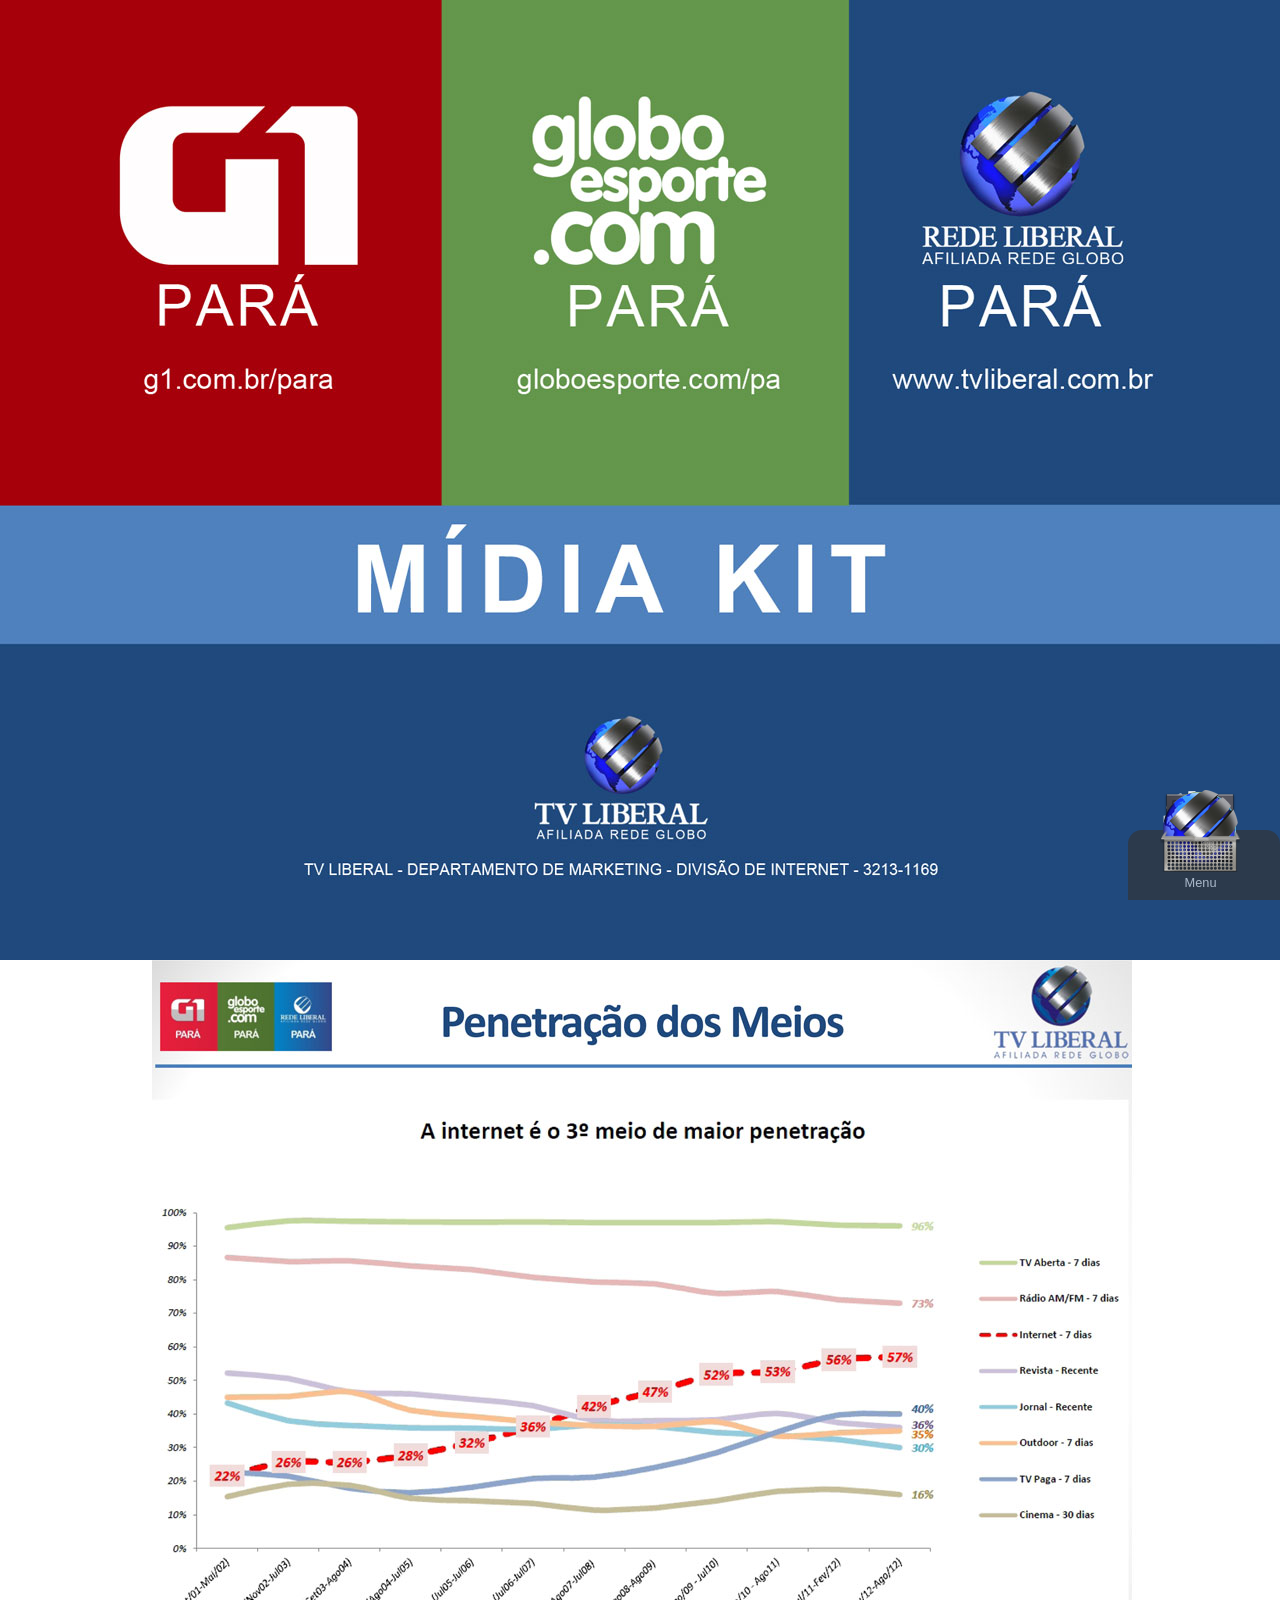
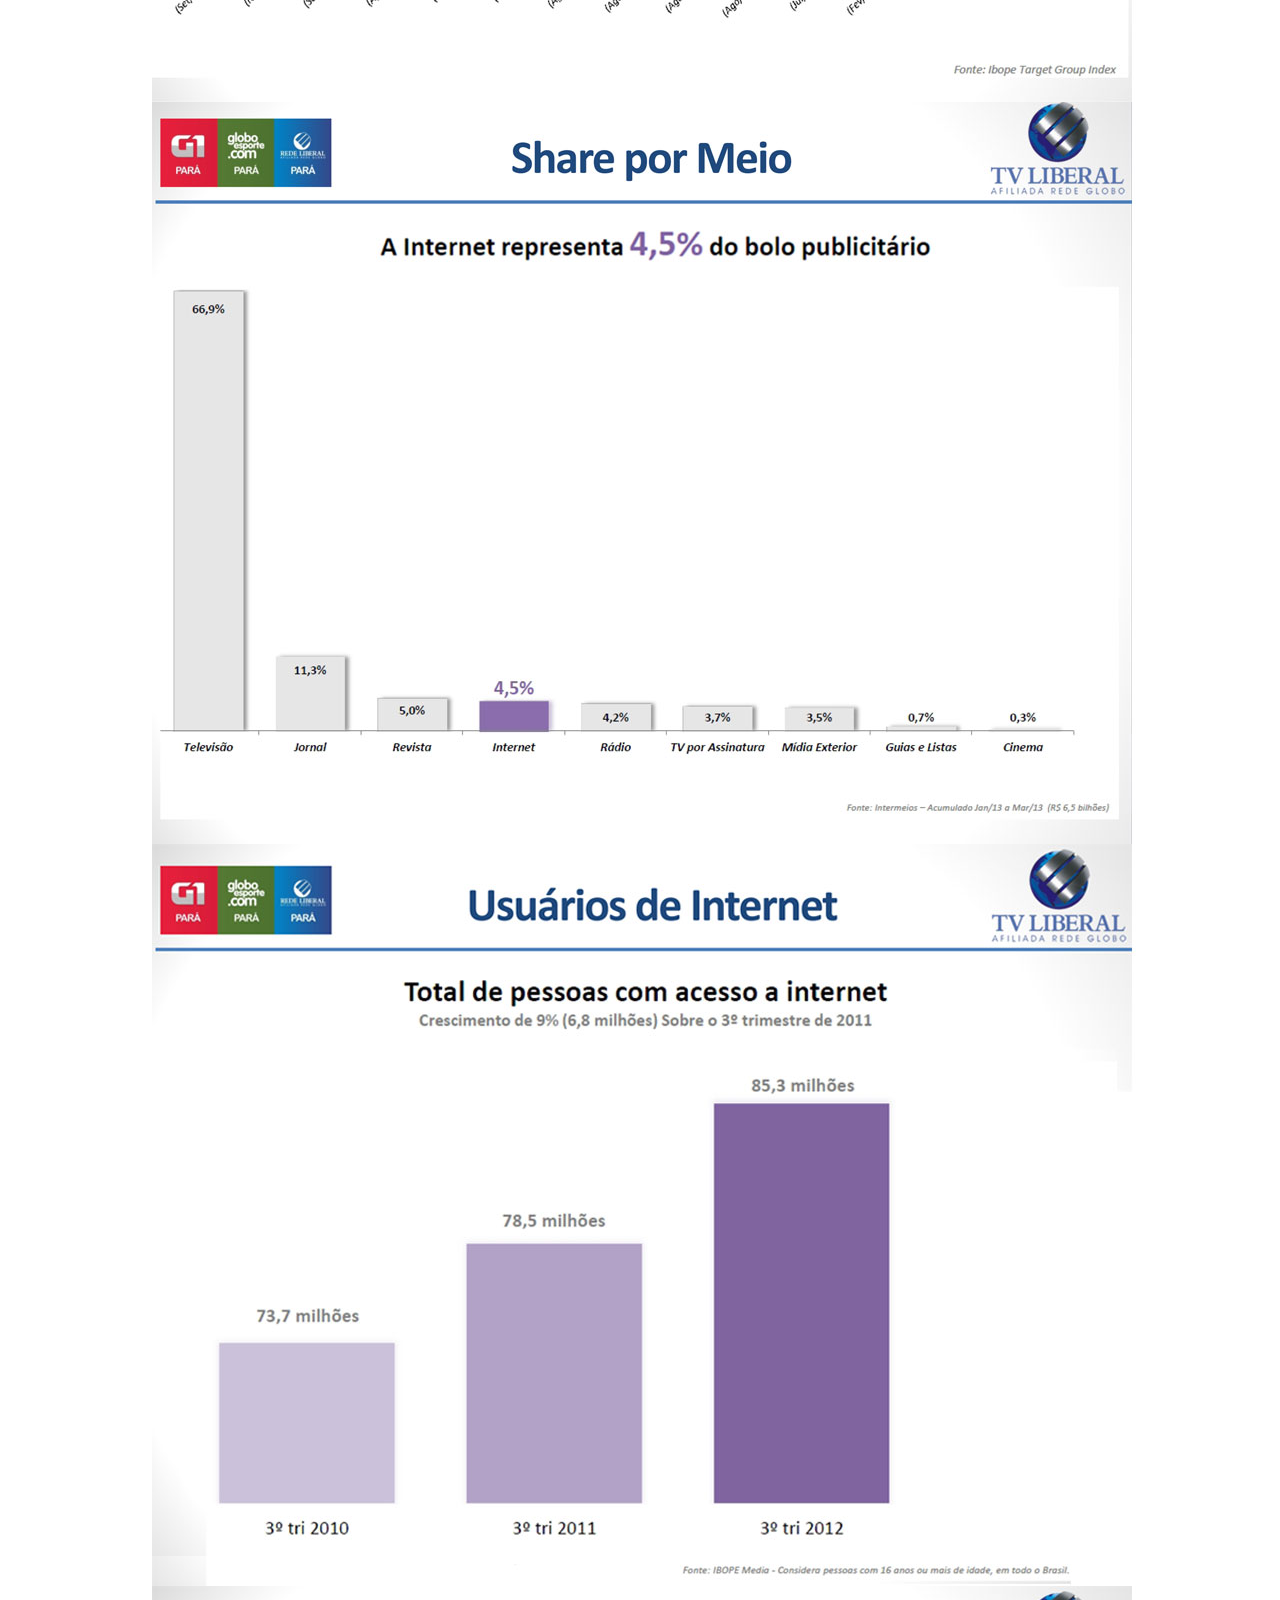
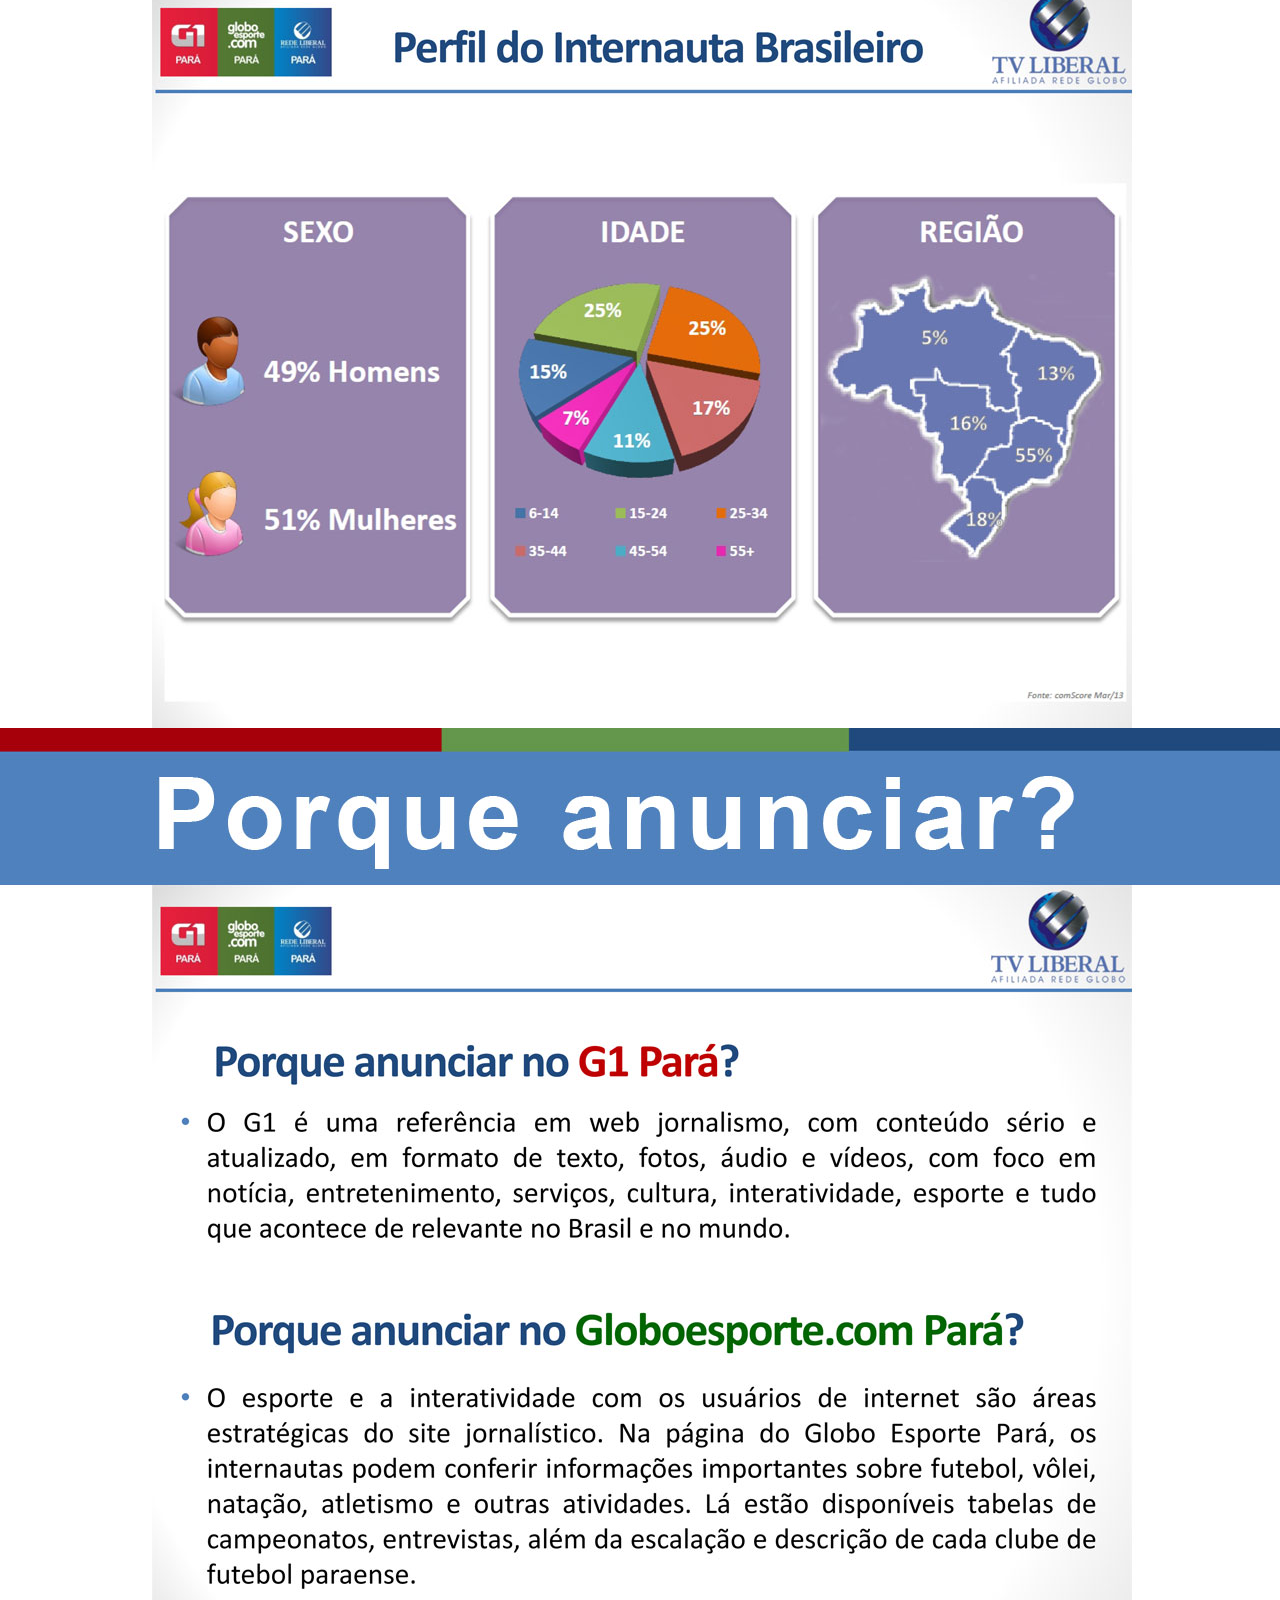
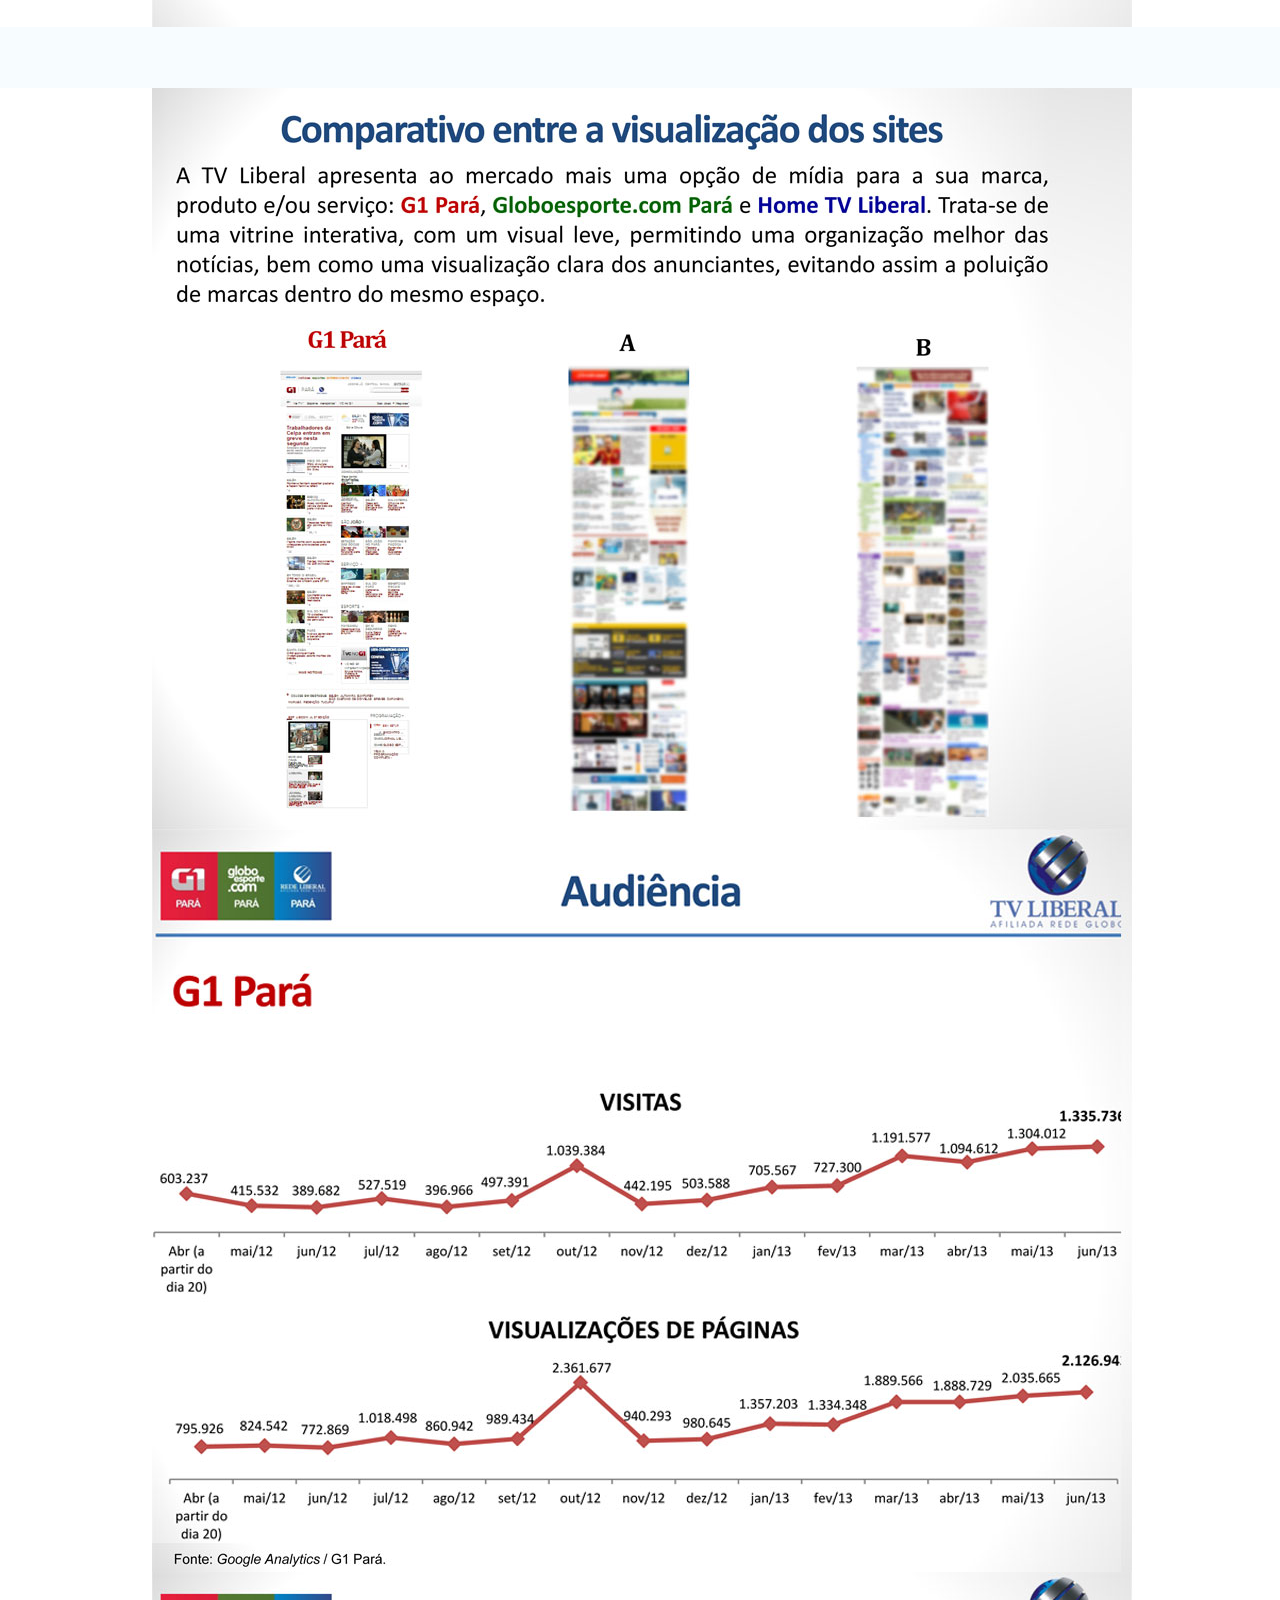
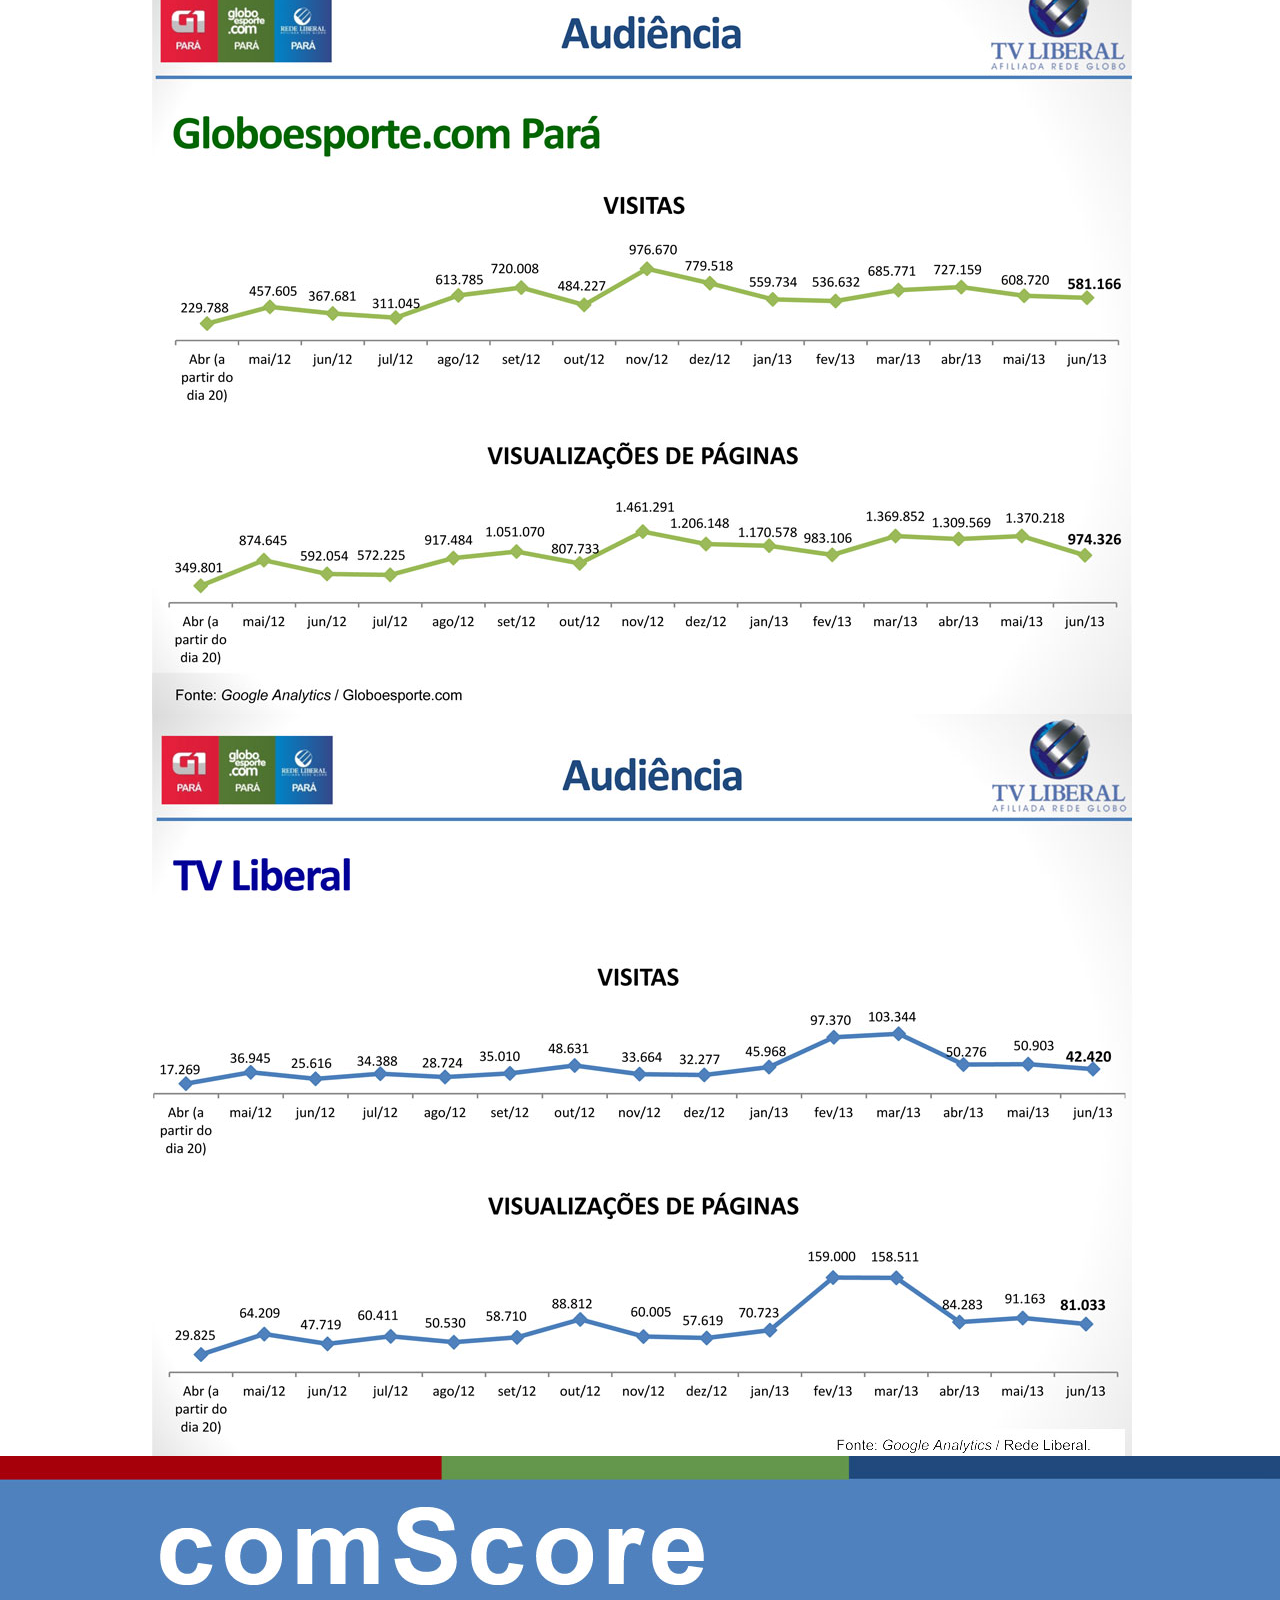
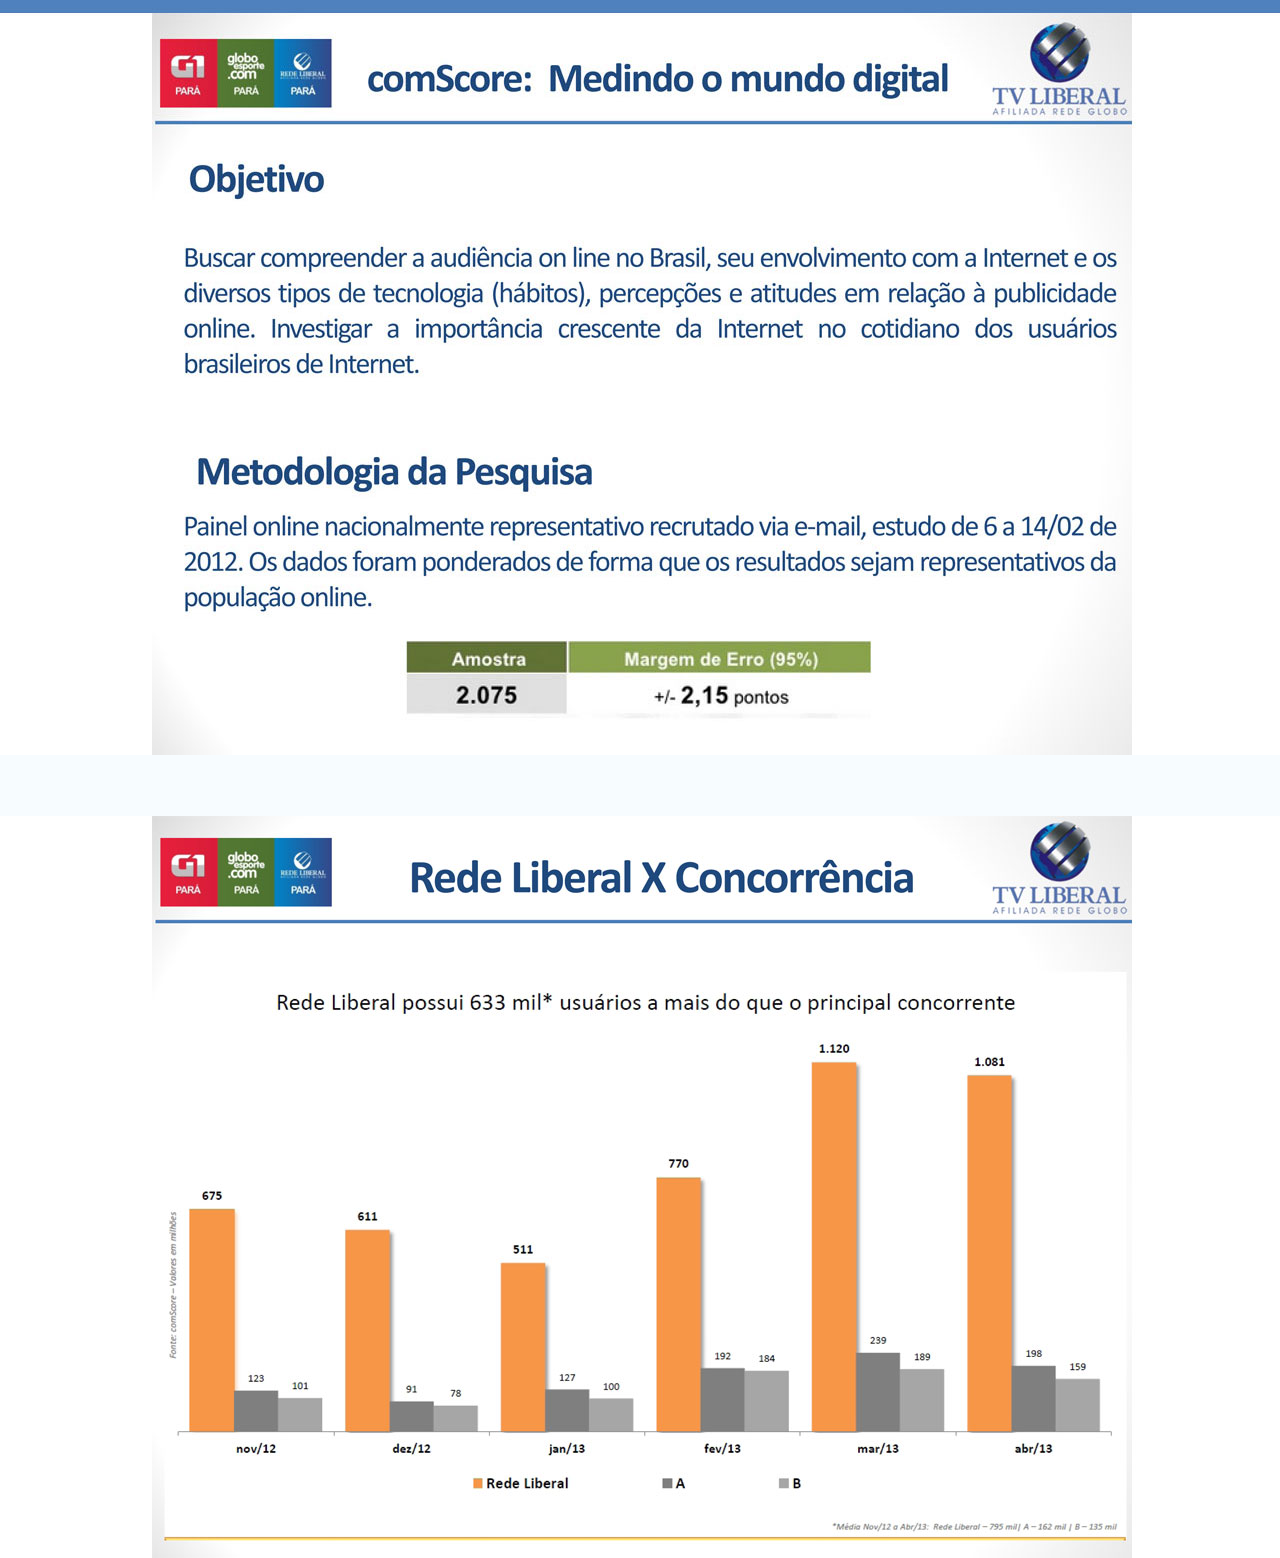
==== index.html @ bd5b9f59 "arquivos do mídia" ====
<!DOCTYPE HTML>
<html lang="pt-br">
<head>
	<meta charset="UTF-8">
	<link rel="stylesheet" type="text/css" href="style.css">
    <link rel="stylesheet" type="text/css" href="menu.css">
	<title>Mídia Kit-G1/Pará</title>
<noscript>
		<style type="text/css">
			#dock { top: -32px; }
			a.dock-item { position: relative; float: left; margin-right: 10px; }
			.dock-item span { display: block; }
			.stack { top: 0; }
			.stack ul li { position: relative; }
		</style>
	</noscript>
</head>
<body>
<nav>
<div id="stacksNav">Menu</div>
	
	<!-- BEGIN STACK ============================================================ -->
	<div class="stack">
		<img src="img/stacks/stack.png" alt="stack"/>
		<ul id="stack">
			<li><a href=""><span>Especificações</span><img src="img/stacks/roda.png" alt="Aperature" /></a></li>
			<li><a href="all-examples.html"><span>Valores</span><img src="img/stacks/preco.png" alt="Photoshop" /></a></li>
			<li><a href="example3.html"><span>Formatos</span><img src="img/stacks/formatos.png" alt="Safari" /></a></li>
			<li><a href="#comscore"><span>comScore.</span><img src="img/stacks/comscore.png" alt="Coda" /></a></li>
			<li><a href="#anunciar"><span>Porque_anunciar?</span><img src="img/stacks/pq.png" alt="Finder" /></a></li>	
            <li><a href="#home"><span>Apresentação</span><img src="img/stacks/home.png" alt="Finder" /></a></li>	
		</ul>
	</div><!-- end div .stack -->
	<!-- END STACK ============================================================ -->
</nav>
<a name="home"></a>
<section class="capa">
</section>
<section class="meios">
</section>
<section class="share">
</section>
<section class="usuarios">
</section>
<section class="perfil">
</section>
<a name="anunciar"></a>
<section class="pq">
</section>
<section class="comparativo">
</section>
<section class="audiencia">
</section>
<section class="audiencia_2">
</section>
<section class="audiencia_3">
</section>
<a name="comscore"></a>
<section class="com">
</section>
<section class="concorrencia">
</section>



<script type="text/javascript" src="js/jquery.min.js"></script>
<script type="text/javascript" src="js/menu.js"></script>
<script type="text/javascript">// <![CDATA[
$(document).ready(function() {
function filterPath(string) {
return string
.replace(/^\//,'')
.replace(/(index|default).[a-zA-Z]{3,4}$/,'')
.replace(/\/$/,'');
}
$('a[href*=#]').each(function() {
if ( filterPath(location.pathname) == filterPath(this.pathname)
&& location.hostname == this.hostname
&& this.hash.replace(/#/,'') ) {
var $targetId = $(this.hash), $targetAnchor = $('[name=' + this.hash.slice(1) +']');
var $target = $targetId.length ? $targetId : $targetAnchor.length ? $targetAnchor : false;
if ($target) {
var targetOffset = $target.offset().top;
$(this).click(function() {
$('html, body').animate({scrollTop: targetOffset}, 500);
return false;
});
}
}
});
});
// ]]></script>
</body>
</html>
---- style.css ----
/*
Theme Name: Mídia Kit G1 Pará 15/07/2013
Theme URI: http://www.nathielmor.com
Description: Apresentação.
Author: Nathiel S. Moraes
Author URI: http://www.nathielmor.com
Version: 1.0
*/
/* ---------------------------------------------------------------------------- */
/* Divisão Logica do CSS
	- Global (reset, corpo da pagina, estilo padrao para paragrafos, listas, etc.)
	- Cabecalho da pagina
	- Estrutura da pagina
	- Rodape
	- Estilos de titulos
	- Estilos de texto
	- Navegacao
	- Formularios
	- Extras ou Miscelaneas
*/
/* ---------------------------------------------------------------------------- */
/* Ordem para agrupamento logico 
	[tamanho]
	[posicionamento]
	[plano de fundo]
	[espacamentos]
	[fonte e propriedades de texto]
    [bordas]
*/
/* ---------------------------------------------------------------------------- */

/* --- Global --- */

/*RESET*/

/* `XHTML, HTML4, HTML5 Reset
----------------------------------------------------------------------------------------------------*/

a,
abbr,
acronym,
address,
applet,
article,
aside,
audio,
b,
big,
blockquote,
body,
canvas,
caption,
center,
cite,
code,
dd,
del,
details,
dfn,
dialog,
div,
dl,
dt,
em,
embed,
fieldset,
figcaption,
figure,
font,
footer,
form,
h1,
h2,
h3,
h4,
h5,
h6,
header,
hgroup,
hr,
html,
i,
iframe,
img,
ins,
kbd,
label,
legend,
li,
main,
mark,
menu,
meter,
nav,
object,
ol,
output,
p,
pre,
progress,
q,
rp,
rt,
ruby,
s,
samp,
section,
small,
span,
strike,
strong,
sub,
summary,
sup,
table,
tbody,
td,
tfoot,
th,
thead,
time,
tr,
tt,
u,
ul,
var,
video,
xmp {
  border: 0;
  margin: 0;
  padding: 0;
  font-size: 100%;
}

html,
body {
  height: 100%;
}

article,
aside,
details,
figcaption,
figure,
footer,
header,
hgroup,
main,
menu,
nav,
section {
/*
  Override the default (display: inline) for
  browsers that do not recognize HTML5 tags.

  IE8 (and lower) requires a shiv:
  http://ejohn.org/blog/html5-shiv
*/
  display: block;
}

b,
strong {
/*
  Makes browsers agree.
  IE + Opera = font-weight: bold.
  Gecko + WebKit = font-weight: bolder.
*/
  font-weight: bold;
}

img {
  color: transparent;
  font-size: 0;
  vertical-align: middle;
/*
  For IE.
  http://css-tricks.com/ie-fix-bicubic-scaling-for-images
*/
  -ms-interpolation-mode: bicubic;
}

ol,
ul {
  list-style: none;
}

li {
/*
  For IE6 + IE7:

  "display: list-item" keeps bullets from
  disappearing if hasLayout is triggered.
*/
  display: list-item;
}

table {
  border-collapse: collapse;
  border-spacing: 0;
}

th,
td,
caption {
  font-weight: normal;
  vertical-align: top;
  text-align: left;
}

q {
  quotes: none;
}

q:before,
q:after {
  content: "";
  content: none;
}

sub,
sup,
small {
  font-size: 75%;
}

sub,
sup {
  line-height: 0;
  position: relative;
  vertical-align: baseline;
}

sub {
  bottom: -0.25em;
}

sup {
  top: -0.5em;
}

svg {
/*
  For IE9. Without, occasionally draws shapes
  outside the boundaries of <svg> rectangle.
*/
  overflow: hidden;
}

/* --- Global FIM  --- */

/*
  960 Grid System ~ Core CSS.
  Learn more ~ http://960.gs/

  Licensed under GPL and MIT.
*/

/*
  Forces backgrounds to span full width,
  even if there is horizontal scrolling.
  Increase this if your layout is wider.

  Note: IE6 works fine without this fix.
*/

body {
  min-width: 960px;
}

/* `Container
----------------------------------------------------------------------------------------------------*/

.container_12 {
  margin-left: auto;
  margin-right: auto;
  width: 960px;
}

/* `Grid >> Global
----------------------------------------------------------------------------------------------------*/

.grid_1,
.grid_2,
.grid_3,
.grid_4,
.grid_5,
.grid_6,
.grid_7,
.grid_8,
.grid_9,
.grid_10,
.grid_11,
.grid_12 {
  display: inline;
  float: left;
  margin-left: 10px;
  margin-right: 10px;
}

.push_1, .pull_1,
.push_2, .pull_2,
.push_3, .pull_3,
.push_4, .pull_4,
.push_5, .pull_5,
.push_6, .pull_6,
.push_7, .pull_7,
.push_8, .pull_8,
.push_9, .pull_9,
.push_10, .pull_10,
.push_11, .pull_11 {
  position: relative;
}

/* `Grid >> Children (Alpha ~ First, Omega ~ Last)
----------------------------------------------------------------------------------------------------*/

.alpha {
  margin-left: 0;
}

.omega {
  margin-right: 0;
}

/* `Grid >> 12 Columns
----------------------------------------------------------------------------------------------------*/

.container_12 .grid_1 {
  width: 60px;
}

.container_12 .grid_2 {
  width: 140px;
}

.container_12 .grid_3 {
  width: 220px;
}

.container_12 .grid_4 {
  width: 300px;
}

.container_12 .grid_5 {
  width: 380px;
}

.container_12 .grid_6 {
  width: 460px;
}

.container_12 .grid_7 {
  width: 540px;
}

.container_12 .grid_8 {
  width: 620px;
}

.container_12 .grid_9 {
  width: 700px;
}

.container_12 .grid_10 {
  width: 780px;
}

.container_12 .grid_11 {
  width: 860px;
}

.container_12 .grid_12 {
  width: 940px;
}

/* `Prefix Extra Space >> 12 Columns
----------------------------------------------------------------------------------------------------*/

.container_12 .prefix_1 {
  padding-left: 80px;
}

.container_12 .prefix_2 {
  padding-left: 160px;
}

.container_12 .prefix_3 {
  padding-left: 240px;
}

.container_12 .prefix_4 {
  padding-left: 320px;
}

.container_12 .prefix_5 {
  padding-left: 400px;
}

.container_12 .prefix_6 {
  padding-left: 480px;
}

.container_12 .prefix_7 {
  padding-left: 560px;
}

.container_12 .prefix_8 {
  padding-left: 640px;
}

.container_12 .prefix_9 {
  padding-left: 720px;
}

.container_12 .prefix_10 {
  padding-left: 800px;
}

.container_12 .prefix_11 {
  padding-left: 880px;
}

/* `Suffix Extra Space >> 12 Columns
----------------------------------------------------------------------------------------------------*/

.container_12 .suffix_1 {
  padding-right: 80px;
}

.container_12 .suffix_2 {
  padding-right: 160px;
}

.container_12 .suffix_3 {
  padding-right: 240px;
}

.container_12 .suffix_4 {
  padding-right: 320px;
}

.container_12 .suffix_5 {
  padding-right: 400px;
}

.container_12 .suffix_6 {
  padding-right: 480px;
}

.container_12 .suffix_7 {
  padding-right: 560px;
}

.container_12 .suffix_8 {
  padding-right: 640px;
}

.container_12 .suffix_9 {
  padding-right: 720px;
}

.container_12 .suffix_10 {
  padding-right: 800px;
}

.container_12 .suffix_11 {
  padding-right: 880px;
}

/* `Push Space >> 12 Columns
----------------------------------------------------------------------------------------------------*/

.container_12 .push_1 {
  left: 80px;
}

.container_12 .push_2 {
  left: 160px;
}

.container_12 .push_3 {
  left: 240px;
}

.container_12 .push_4 {
  left: 320px;
}

.container_12 .push_5 {
  left: 400px;
}

.container_12 .push_6 {
  left: 480px;
}

.container_12 .push_7 {
  left: 560px;
}

.container_12 .push_8 {
  left: 640px;
}

.container_12 .push_9 {
  left: 720px;
}

.container_12 .push_10 {
  left: 800px;
}

.container_12 .push_11 {
  left: 880px;
}

/* `Pull Space >> 12 Columns
----------------------------------------------------------------------------------------------------*/

.container_12 .pull_1 {
  left: -80px;
}

.container_12 .pull_2 {
  left: -160px;
}

.container_12 .pull_3 {
  left: -240px;
}

.container_12 .pull_4 {
  left: -320px;
}

.container_12 .pull_5 {
  left: -400px;
}

.container_12 .pull_6 {
  left: -480px;
}

.container_12 .pull_7 {
  left: -560px;
}

.container_12 .pull_8 {
  left: -640px;
}

.container_12 .pull_9 {
  left: -720px;
}

.container_12 .pull_10 {
  left: -800px;
}

.container_12 .pull_11 {
  left: -880px;
}

/* `Clear Floated Elements
----------------------------------------------------------------------------------------------------*/

/* http://sonspring.com/journal/clearing-floats */

.clear {
  clear: both;
  display: block;
  overflow: hidden;
  visibility: hidden;
  width: 0;
  height: 0;
}

/* http://www.yuiblog.com/blog/2010/09/27/clearfix-reloaded-overflowhidden-demystified */

.clearfix:before,
.clearfix:after,
.container_12:before,
.container_12:after {
  content: '.';
  display: block;
  overflow: hidden;
  visibility: hidden;
  font-size: 0;
  line-height: 0;
  width: 0;
  height: 0;
}

.clearfix:after,
.container_12:after {
  clear: both;
}

/*
  The following zoom:1 rule is specifically for IE6 + IE7.
  Move to separate stylesheet if invalid CSS is a problem.
*/

.clearfix,
.container_12 {
  zoom: 1;
}

/*HOVER-IMG*/
img.efeito-link {
opacity: 1.0; 
-moz-opacity: 1.0;
Filter: Alpha(Opacity=100)
}

/* Meu código */

/* Menu */

.menu{
	position:fixed;
	top:20px;
	right:20px;
	z-index:50;
	width:200px;
	overflow:hidden;
	float:right;
}

/* Conteúdo */

.capa{
	width:100%;
	height:960px;
	background:url(img/capa.jpg) no-repeat scroll top center;
	margin:0 auto 0 auto;
}
.meios{
	width:100%;
	height:742px;
	background:url(img/01.jpg) no-repeat scroll top center;
	margin:0 auto 0 auto;
}
.share{
	width:100%;
	height:742px;
	background:url(img/02.jpg) no-repeat scroll top center;
	margin:0 auto 0 auto;
}
.usuarios{
	width:100%;
	height:742px;
	background:url(img/03.jpg) no-repeat scroll top center;
	margin:0 auto 0 auto;
}
.perfil{
	width:100%;
	height:742px;
	background:url(img/04.jpg) no-repeat scroll top center;
	margin:0 auto 0 auto;
}
.pq{
	width:100%;
	height:960px;
	background:url(img/05.jpg) no-repeat scroll top center;
	margin:0 auto 0 auto;
}
.comparativo{
	width:100%;
	height:742px;
	background:url(img/06.jpg) no-repeat scroll top center;
	margin:0 auto 0 auto;
}
.audiencia{
	width:100%;
	height:742px;
	background:url(img/07.jpg) no-repeat scroll top center;
	margin:0 auto 0 auto;
}
.audiencia_2{
	width:100%;
	height:742px;
	background:url(img/08.jpg) no-repeat scroll top center;
	margin:0 auto 0 auto;
}
.audiencia_3{
	width:100%;
	height:742px;
	background:url(img/09.jpg) no-repeat scroll top center;
	margin:0 auto 0 auto;
}
.com{
	width:100%;
	height:960px;
	background:url(img/10.jpg) no-repeat scroll top center;
	margin:0 auto 0 auto;
}
.concorrencia{
	width:100%;
	height:742px;
	background:url(img/11.jpg) no-repeat scroll top center;
	margin:0 auto 0 auto;
}
---- menu.css ----
/*
	project: internet encyclopedia
	author: luka cvrk (www.solucija.com)
*/

:link,:visited { text-decoration:none } :focus,:active { outline: 0 } ul,ol { list-style:none } h1,h2,h3,h4,h5,h6,pre,code { font-size:1em; } ul,ol,li,h1,h2,h3,h4,h5,h6,pre,form,body,html,p,blockquote,fieldset,input { margin:0; padding:0 } a img,:link img,:visited img, fieldset { border:none } address { font-style:normal }

body { font: .8em "Trebuchet MS", Verdana, Helvetica, sans-serif; color: #666;  background: #F7FCFF url(../images/bg.png) repeat-x; }
a { color: #AF1515; cursor: pointer; }
a:hover { color: #7D1919; }
h1 { font-size: 1.9em; font-weight: normal; clear: both; margin: 0 0 5px; }
h2 { font: normal 1.6em Arial; color: #3D3C3B; margin: 0 0 15px; }
p  { margin: 0 0 15px; line-height: 1.7em; }
.clear { clear: both; }
.wrap { margin: 0 auto; width: 900px; }
.background { background: url(../images/bg.jpg) no-repeat left 317px; }

#header { height: 279px; background: url(../images/bg-header.png) no-repeat center bottom; }
#logo { float: left; margin-top: 55px; }
#logo a { color: #AF1515; font-size: 3em; font-weight: bold; }
h2#slogan { font-size: 1.3em; color: #808080; }

#feature{ color: #33617F; float: right; background: #fff; width: 580px; height: 160px; margin: 0 0 25px; font-size: 1.1em; font-style: italic; padding: 10px 10px 2px; }
#feature img { float: left; margin: 0 20px 0 0; }
#feature p { margin: 10px 0 0; }
.more { font-size: .74em; font-weight: bold; margin: 0 5px 0 0; color: #390505; font-style: normal; }

#feature_menu { float: right; margin-top: 30px; }
#feature_menu li { display: inline; }
#feature_menu li a { color: #33617F; float: left; padding: 6px 14px 6px 21px; margin: 0 0 0 2px; background: #C6E5F9 url(../images/bullet.gif) no-repeat 7px 12px; font-size: .8em; font-weight: bold; }
#feature_menu li a:hover { color: #071F2D; background: #fff url(../images/bullet_hover.gif) no-repeat 7px 8px; }
#feature_menu li a.current { background: #fff url(../images/bullet.gif) no-repeat 5px 12px; }
	
#feature, #feature_menu li a  { opacity: 0.6; filter: progid:DXImageTransform.Microsoft.Alpha(Opacity=60);
	-MS-filter: "progid:DXImageTransform.Microsoft.Alpha(Opacity=60)"; }

#search  { float: right; margin: 0 38px 15px 0; width: 215px; font: .8em "Trebuchet MS", Arial, Sans-Serif; }
input.field { float: left; background: #808080; color: #ccc; padding: 4px; border: 0; margin-right: 5px; width: 175px; }
input.field:focus { color: #fff; }
input.button { float: right; background: #595959 url(../images/search.gif) no-repeat 6px 5px; width: 25px; height: 21px; border: 0; cursor: pointer; }

#left { float: left; width: 550px; margin: 0 0 10px; text-align: justify; }
#left h1, #left h2 { color: #52A9BA; }
#left h1 a, #left h2 a { border-bottom: 1px dotted #ACCADE; padding: 0 0 3px; }
#left .more { color: #7EA4BC; }
.subtitle { font-weight: bold; font-style: italic; font-size: 1.1em; margin: 0 0 4px; } 
.date { background: #fff; padding: 5px 0; border-right: 1px solid #D3EAFA; border-bottom: 1px solid #D3EAFA; color: #ccc; float: left; width: 55px; margin: 7px 12px 5px 0; text-align: center; }
.date span { font-size: 1.6em; }
	
#side { float: right; width: 300px; margin: 0 0 30px; font-size: .9em; }
#side h3 { color: #ccc; margin: 0 0 6px 5px; height: 16px; }

.boxtop { background: url(../images/box.gif) no-repeat top; padding: 2px 0; }
.box { padding: 3px 6px; background: #363636; }
.boxbottom { background: url(../images/box.gif) no-repeat bottom; padding: 2px 0; }

.item { font-size: .94em; display: block; color: #ccc; background: #fff url(../images/item.gif) no-repeat; height: 54px; padding: 4px 10px; margin: 0 0 5px; }
.item.last { margin: 0; }
.item:hover { background: #fff url(../images/item.gif) no-repeat bottom; color: #fff; }
.item strong { color: #FFFAD3; line-height: 27px; }
.sidedate { float: left; width: 35px; text-align: center; padding: 4px 9px 0 0; font-size: 1.6em; margin: 0 12px 0 0; border-right: 1px dotted #808080; }
.sidedate span { font-size: .6em; font-weight: bold; color: #808080; }

#ad { background: url(../images/dot.gif) repeat-x; padding: 15px 0 10px; clear: both; font-size: .9em; line-height: 1.7em;  }
#promo { clear: both; border-top: 3px solid #6E6E6E; background: #505050 url(../images/footer.gif) no-repeat right top; color: #ccc; padding: 30px 0 0 0; }
#promo h2 { color: #fff; }
#promo a { color: #D9EAF9; border-bottom: 1px dotted #808080; }
.col { float: left; width: 280px; margin: 0 30px 20px 0; }
.last { margin: 0; }
#footer { clear: both; padding: 15px 0; font-size: .84em; color: #808080; border-top: 1px dotted #666; }

/* Dock */

.dock-container { position: relative; top: -8px; height: 50px; padding-left: 20px; }
a.dock-item { display: block; width: 50px; position: absolute; bottom: 0; text-align: center; text-decoration: none; color: #333; }
.dock-item span { display: none; padding-left: 20px; }
.dock-item img { border: 0; margin: 5px 10px 0px; width: 100%; }

/* Stack */

#stacksNav {
	width: 145px;
	height: 25px;
	position: fixed;
	bottom: 0;
	right: 0;
	padding: 45px 7px 0 0;
	background: #333;
	color: #f5f5f5;
	text-align: center;
	border-top-right-radius: 14px;
	-webkit-border-top-left-radius: 14px;
	-moz-border-radius-topleft: 14px;
	opacity: .65;
	filter: alpha(opacity = 65);
}
.stack { position: fixed; bottom: 28px; right: 40px; }
.stack > img { position: relative; cursor: pointer; padding-top: 35px; z-index: 2; }
.stack ul { list-style: none; position: absolute; top: 5px; cursor: pointer; z-index: 1; }
.stack ul li { position: absolute; }
.stack ul li img { border: 0; }
.stack ul li span { display: none; }
.stack .openStack li span { 
	font: 13px "Lucida Grande", Lucida, Verdana, sans-serif;
	display:block;
	height: 14px;
	position:absolute;
	top: 17px;
	right:60px;
	line-height: 14px;
	border: 0;
	background-color:#000;
	padding: 3px 10px;
	border-radius: 10px;
	-webkit-border-radius: 10px;
	-moz-border-radius: 10px;
	color: #fcfcfc;
	text-align: center;
	text-shadow: #000 1px 1px 1px;
	opacity: .85;
	filter: alpha(opacity = 85);
}

/* IE Fixes */
#stacksNav { _position: absolute; }
.stack { _position: absolute; }
.stack ul { _z-index:-1; _top:-15px; }
.stack ul li { *right:5px; }
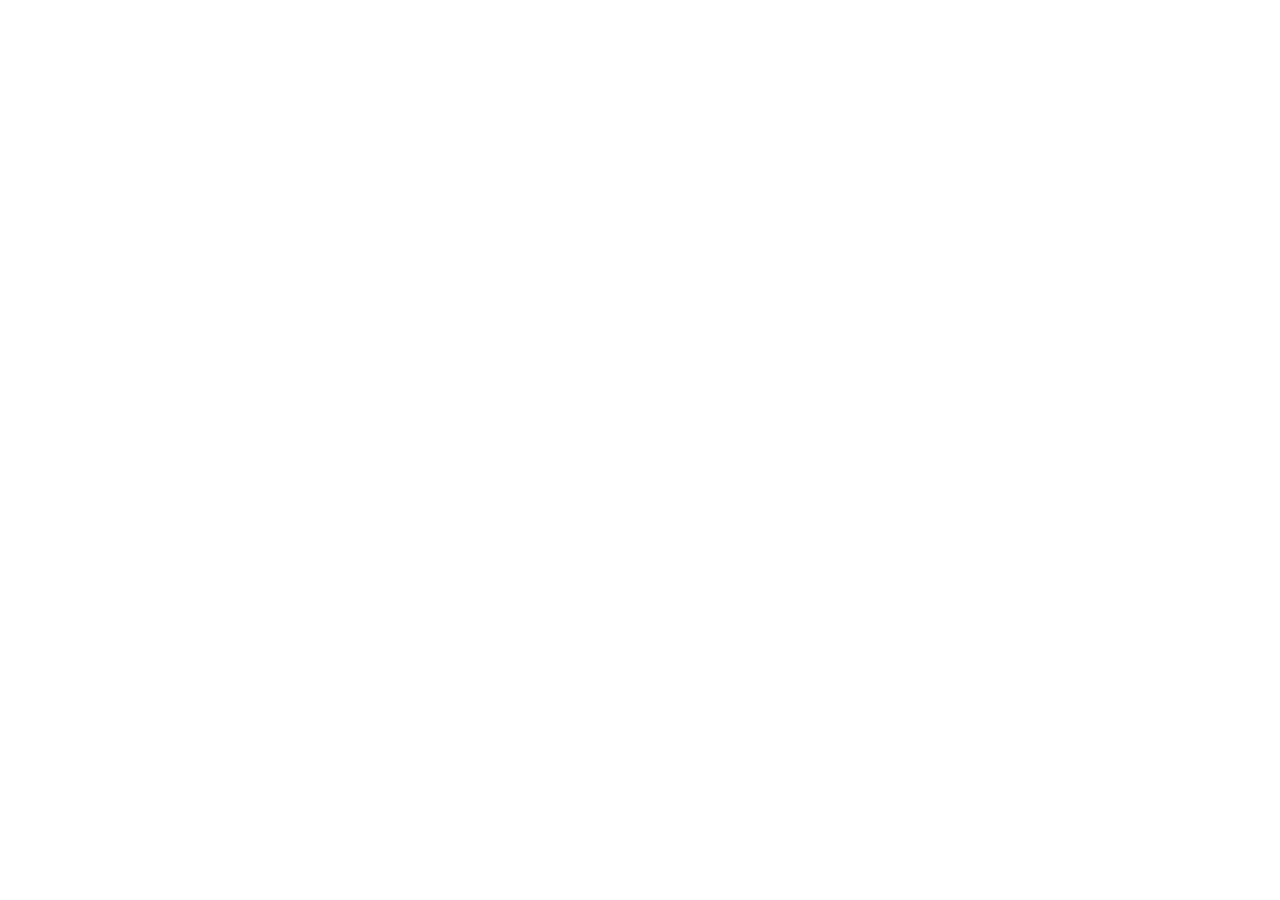
==== commit 4d6c0c59: "Novos arquivos" ====
--- a/index.html
+++ b/index.html
@@ -1,94 +1,24 @@
-<!DOCTYPE HTML>
-<html lang="pt-br">
-<head>
-	<meta charset="UTF-8">
-	<link rel="stylesheet" type="text/css" href="style.css">
-    <link rel="stylesheet" type="text/css" href="menu.css">
-	<title>Mídia Kit-G1/Pará</title>
-<noscript>
-		<style type="text/css">
-			#dock { top: -32px; }
-			a.dock-item { position: relative; float: left; margin-right: 10px; }
-			.dock-item span { display: block; }
-			.stack { top: 0; }
-			.stack ul li { position: relative; }
-		</style>
-	</noscript>
-</head>
-<body>
-<nav>
-<div id="stacksNav">Menu</div>
-	
-	<!-- BEGIN STACK ============================================================ -->
-	<div class="stack">
-		<img src="img/stacks/stack.png" alt="stack"/>
-		<ul id="stack">
-			<li><a href=""><span>Especificações</span><img src="img/stacks/roda.png" alt="Aperature" /></a></li>
-			<li><a href="all-examples.html"><span>Valores</span><img src="img/stacks/preco.png" alt="Photoshop" /></a></li>
-			<li><a href="example3.html"><span>Formatos</span><img src="img/stacks/formatos.png" alt="Safari" /></a></li>
-			<li><a href="#comscore"><span>comScore.</span><img src="img/stacks/comscore.png" alt="Coda" /></a></li>
-			<li><a href="#anunciar"><span>Porque_anunciar?</span><img src="img/stacks/pq.png" alt="Finder" /></a></li>	
-            <li><a href="#home"><span>Apresentação</span><img src="img/stacks/home.png" alt="Finder" /></a></li>	
-		</ul>
-	</div><!-- end div .stack -->
-	<!-- END STACK ============================================================ -->
-</nav>
-<a name="home"></a>
-<section class="capa">
-</section>
-<section class="meios">
-</section>
-<section class="share">
-</section>
-<section class="usuarios">
-</section>
-<section class="perfil">
-</section>
-<a name="anunciar"></a>
-<section class="pq">
-</section>
-<section class="comparativo">
-</section>
-<section class="audiencia">
-</section>
-<section class="audiencia_2">
-</section>
-<section class="audiencia_3">
-</section>
-<a name="comscore"></a>
-<section class="com">
-</section>
-<section class="concorrencia">
-</section>
+<!DOCTYPE html>
+<html>
+  <head>
+    <title>Mídia Kit</title>
 
+    <script src="phonegap.js"></script>
+    <script type="text/javascript" charset="utf-8">
 
+    // Wait for device API libraries to load
+    //
+    document.addEventListener("deviceready", onDeviceReady, false);
 
-<script type="text/javascript" src="js/jquery.min.js"></script>
-<script type="text/javascript" src="js/menu.js"></script>
-<script type="text/javascript">// <![CDATA[
-$(document).ready(function() {
-function filterPath(string) {
-return string
-.replace(/^\//,'')
-.replace(/(index|default).[a-zA-Z]{3,4}$/,'')
-.replace(/\/$/,'');
-}
-$('a[href*=#]').each(function() {
-if ( filterPath(location.pathname) == filterPath(this.pathname)
-&& location.hostname == this.hostname
-&& this.hash.replace(/#/,'') ) {
-var $targetId = $(this.hash), $targetAnchor = $('[name=' + this.hash.slice(1) +']');
-var $target = $targetId.length ? $targetId : $targetAnchor.length ? $targetAnchor : false;
-if ($target) {
-var targetOffset = $target.offset().top;
-$(this).click(function() {
-$('html, body').animate({scrollTop: targetOffset}, 500);
-return false;
-});
-}
-}
-});
-});
-// ]]></script>
-</body>
+    // device APIs are available
+    //
+    function onDeviceReady() {
+        // relative document
+        ref = window.open('midia.html', '_self');
+    }
+
+    </script>
+  </head>
+  <body>
+  </body>
 </html>
